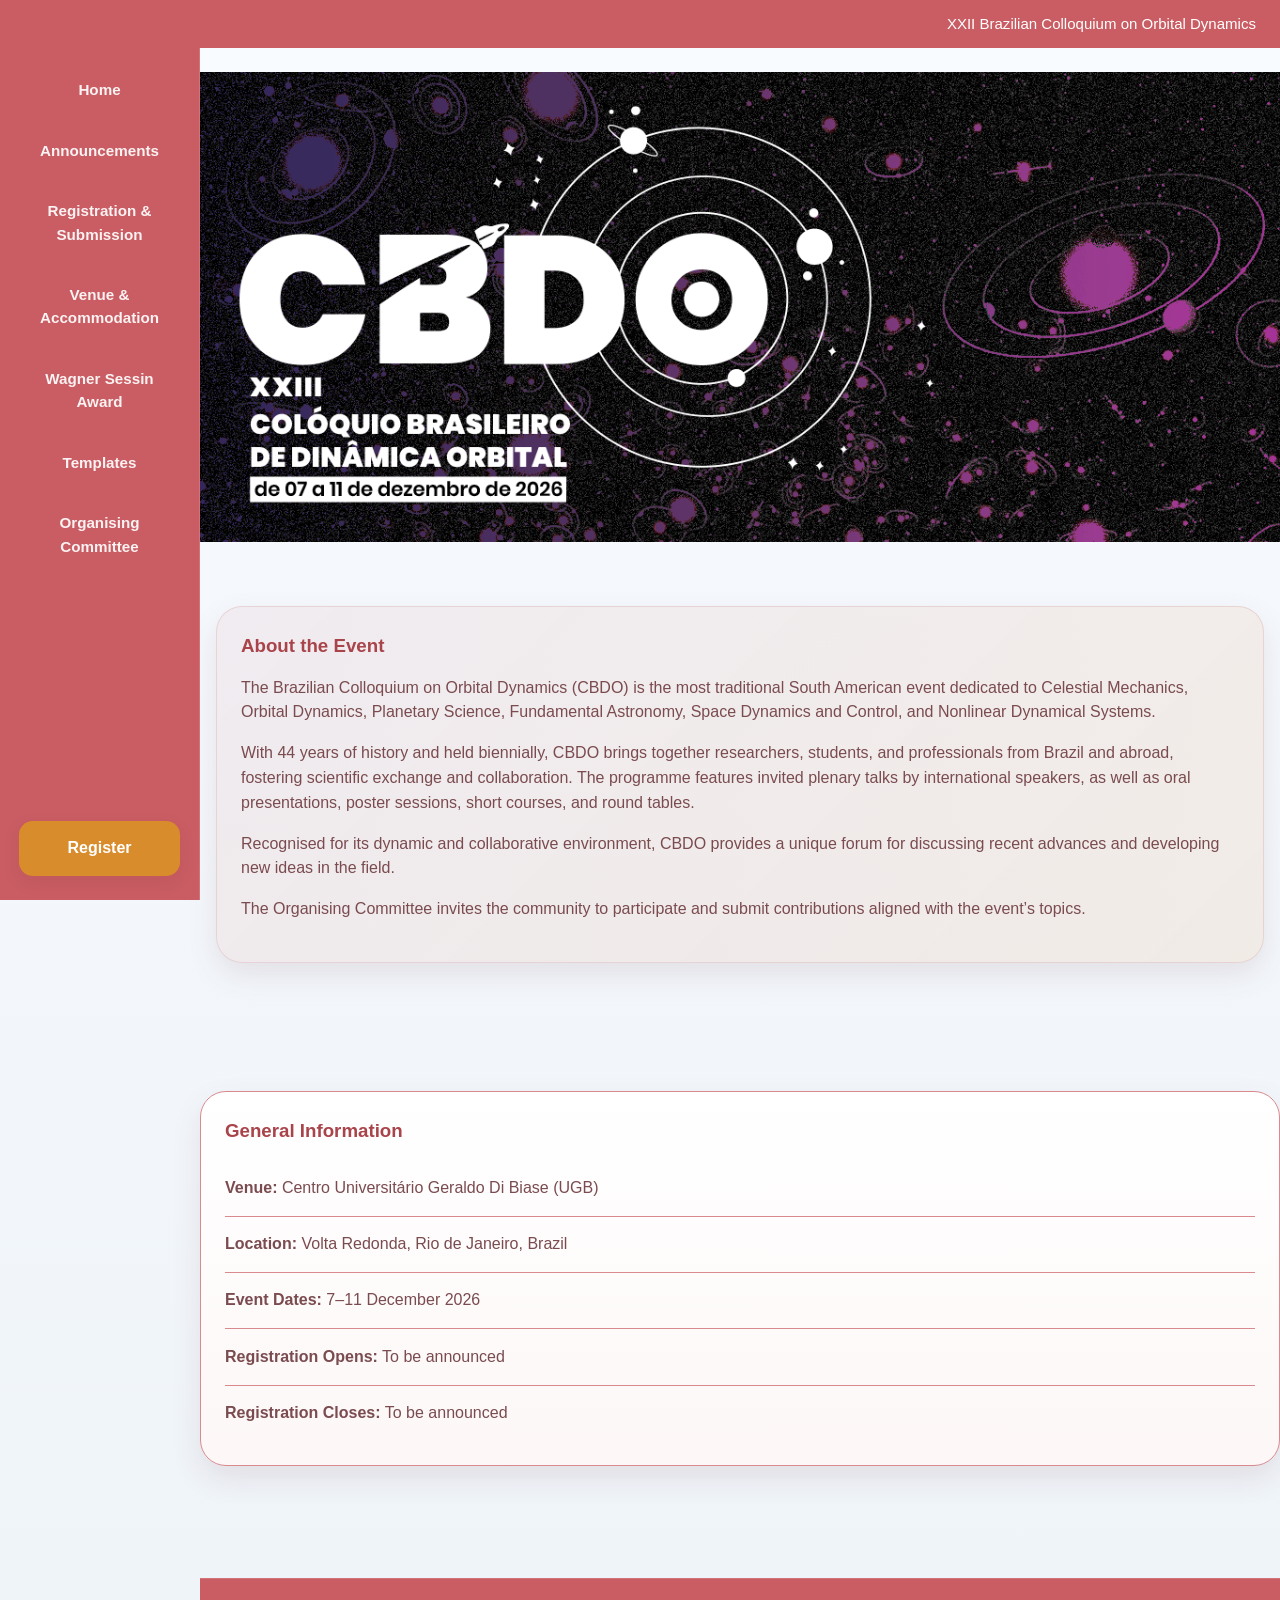
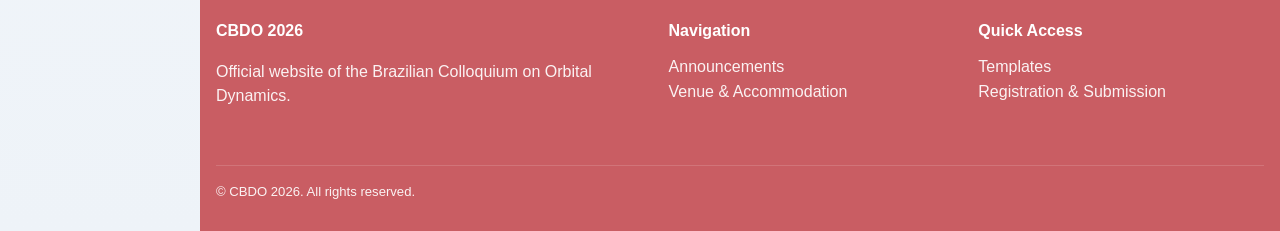
==== index.html @ 6cb9b571 "first version awards" ====
<!DOCTYPE html>
<html lang="pt-BR">
<head>
  <meta charset="UTF-8" />
  <meta name="viewport" content="width=device-width, initial-scale=1.0" />
  <title>CBDO 2026</title>
  <meta name="description" content="Brazilian Colloquium on Orbital Dynamics" />
  <link rel="preconnect" href="https://fonts.googleapis.com">
  <link rel="preconnect" href="https://fonts.gstatic.com" crossorigin>
  <link rel="stylesheet" href="styles.css" />
</head>
<body>
  
  <div class="topbar">
    <div class="container">
      <span>XXII Brazilian Colloquium on Orbital Dynamics</span>
    </div>
  </div>
  
<div id="sidebar-placeholder"></div>

  

  <main>
<section class="hero-banner">
  <img src="./banner-CBDO.png" alt="Banner CBDO 2026" class="banner-full" />
      
    </section>

<section class="section">
  <div class="container event-layout">
    <div class="card highlight presentation-box">
      <h3>About the Event</h3>
      <p>
        The Brazilian Colloquium on Orbital Dynamics (CBDO) is the most traditional South American event dedicated to Celestial Mechanics, Orbital Dynamics, Planetary Science, Fundamental Astronomy, Space Dynamics and Control, and Nonlinear Dynamical Systems.
      </p>
      <p>
        With 44 years of history and held biennially, CBDO brings together researchers, students, and professionals from Brazil and abroad, fostering scientific exchange and collaboration. The programme features invited plenary talks by international speakers, as well as oral presentations, poster sessions, short courses, and round tables.
      </p>
      <p>
        Recognised for its dynamic and collaborative environment, CBDO provides a unique forum for discussing recent advances and developing new ideas in the field.
      </p>
      <p>
        The Organising Committee invites the community to participate and submit contributions aligned with the event’s topics.
      </p>
    </div>
      </div>
</section>

      <section class="section">

    <aside class="hero-card info-box">
      <h3>General Information</h3>
      <ul class="info-list">
        <li><strong>Venue:</strong> Centro Universitário Geraldo Di Biase (UGB)</li>
        <li><strong>Location:</strong> Volta Redonda, Rio de Janeiro, Brazil</li>
        <li><strong>Event Dates:</strong> 7–11 December 2026</li>
        <li><strong>Registration Opens:</strong> To be announced</li>
        <li><strong>Registration Closes:</strong> To be announced</li>
      </ul>
    </aside>

</section>

  </main>

 <div id="footer-placeholder"></div>
  
<script>
  async function loadFragment(id, file) {
    const el = document.getElementById(id);
    const res = await fetch(file);
    el.innerHTML = await res.text();
  }

  loadFragment('sidebar-placeholder', 'sidebar.html');
  loadFragment('footer-placeholder', 'footer.html');
</script>
  
</body>
</html>
---- styles.css ----
/* CBDO website — base stylesheet */

@font-face {
  font-family: 'Quicksand';
  font-style: normal;
  font-weight: 400;
  font-display: swap;
  src: url('fonts/Quicksand-Regular.woff2') format('woff2');
}

@font-face {
  font-family: 'Quicksand';
  font-style: normal;
  font-weight: 500;
  font-display: swap;
  src: url('fonts/Quicksand-Medium.woff2') format('woff2');
}

@font-face {
  font-family: 'Quicksand';
  font-style: normal;
  font-weight: 600;
  font-display: swap;
  src: url('fonts/Quicksand-SemiBold.woff2') format('woff2');
}

@font-face {
  font-family: 'Quicksand';
  font-style: normal;
  font-weight: 700;
  font-display: swap;
  src: url('fonts/Quicksand-Bold.woff2') format('woff2');
}

:root {
  --bg: #c95d63;
  --bg-soft: #f7e4e5;
  --surface: #ffffff;
  --surface-2: #fdf7f7;
  --text: #2a1618;
  --muted: #7a4b4f;
  --line: #d88a8f;
  --primary: #a9444b;
  --primary-2: #de7b82;
  --accent: #d98c2b;
  --accent-2: #f0b45d;
  --max-width: 1180px;
  --sidebar-width: 200px;
  --topbar-height: 48px;
  --radius: 18px;
  --radius-sm: 12px;
  --shadow: 0 12px 30px rgba(90, 32, 36, 0.10);
  --shadow-soft: 0 6px 18px rgba(90, 32, 36, 0.08);
  --transition: 0.25s ease;
}

* {
  box-sizing: border-box;
}

html {
  scroll-behavior: smooth;
}

body,
h1,
h2,
h3,
h4,
h5,
h6,
a,
li,
p,
span,
button,
input,
textarea {
  font-family: 'Quicksand', sans-serif;
}

body {
  margin: 0;
  color: var(--text);
  background: linear-gradient(180deg, #f8fbff 0%, #eef3f8 100%);
  line-height: 1.55;
  padding-left: var(--sidebar-width);
  padding-top: var(--topbar-height);
}

a {
  color: inherit;
  text-decoration: none;
}

img {
  display: block;
  max-width: 100%;
}

main {
  padding-top: 1.5rem;
}

.container {
  width: min(calc(100% - 2rem), var(--max-width));
  margin: 0 auto;
}

.section {
  padding: 4rem 0;
}

.section-title {
  margin: 0 0 0.75rem;
  font-size: clamp(1.9rem, 3vw, 2.8rem);
  line-height: 1.1;
  color: var(--primary);
}

.section-subtitle {
  margin: 0 auto 2.2rem 0;
  max-width: 760px;
  color: var(--muted);
  font-size: 1.05rem;
}

/* Barra superior */
.topbar {
  position: fixed;
  top: 0;
  left: 0;
  width: 100%;
  height: var(--topbar-height);
  background: var(--bg);
  color: #fff;
  font-size: 0.94rem;
  z-index: 1300;
  display: flex;
  align-items: center;
}

.topbar .container {
  width: 100%;
  display: flex;
  align-items: center;
  justify-content: flex-end;
  padding: 0 1.5rem;
}

/* Barra lateral esquerda */
.site-header {
  position: fixed;
  top: 0;
  left: 0;
  width: var(--sidebar-width);
  height: 100vh;
  background: var(--bg);
  border-right: 1px solid rgba(255,255,255,0.14);
  overflow-y: auto;
  z-index: 1200;
}

.navbar {
  display: flex;
  flex-direction: column;
  align-items: center;
  justify-content: flex-start;
  min-height: 100%;
  padding: calc(var(--topbar-height) + 1.2rem) 1.2rem 1.5rem;
  text-align: center;
}

.site-header h2 {
  margin: 0 0 2rem 0;
  width: 100%;
  color: #fff;
  font-size: 1.15rem;
  font-weight: 700;
  text-align: center;
}

.nav-links {
  display: flex;
  flex-direction: column;
  align-items: center;
  gap: 0.9rem;
  width: 100%;
}

.nav-links a {
  display: block;
  width: 100%;
  padding: 0.7rem 0.5rem;
  border-radius: 12px;
  color: rgba(255,255,255,0.92);
  font-weight: 700;
  font-size: 0.95rem;
  text-align: center;
  transition: background var(--transition), color var(--transition), transform var(--transition);
}

.nav-links a:hover,
.nav-links a.active {
  background: rgba(255,255,255,0.14);
  color: #fff;
}

.nav-cta {
  margin-top: auto;
  display: inline-flex;
  align-items: center;
  justify-content: center;
  width: 100%;
  padding: 0.95rem 1rem;
  border-radius: 14px;
  background: var(--accent);
  color: #fff;
  font-weight: 700;
  text-align: center;
  box-shadow: var(--shadow-soft);
  transition: transform var(--transition), background var(--transition);
}

.nav-cta:hover,
.button:hover {
  transform: translateY(-1px);
  background: var(--accent-2);
}

/* Hero */
.hero {
  padding: 3rem 0 2.5rem;
}

.hero-grid {
  display: grid;
  grid-template-columns: 1.05fr 0.95fr;
  gap: 2rem;
  align-items: start;
}

.hero-copy h1 {
  margin: 0 0 1rem;
  font-size: clamp(2.6rem, 5vw, 4.2rem);
  line-height: 0.98;
  color: var(--primary);
}

.hero-copy p {
  margin: 0 0 1.4rem;
  color: var(--muted);
  font-size: 1.08rem;
  max-width: 680px;
}

.hero-meta {
  display: flex;
  flex-wrap: wrap;
  gap: 0.75rem;
  margin-bottom: 1.3rem;
}

.badge {
  display: inline-flex;
  align-items: center;
  gap: 0.45rem;
  padding: 0.65rem 0.95rem;
  border-radius: 999px;
  border: 1px solid var(--line);
  background: rgba(255,255,255,0.88);
  color: var(--primary);
  font-weight: 700;
  box-shadow: var(--shadow-soft);
}

.hero-actions {
  display: flex;
  gap: 0.9rem;
  flex-wrap: wrap;
}

.button,
.button-secondary {
  display: inline-flex;
  align-items: center;
  justify-content: center;
  padding: 0.95rem 1.3rem;
  border-radius: 999px;
  font-weight: 700;
  transition: all var(--transition);
}

.button {
  background: var(--primary);
  color: #fff;
}

.button-secondary {
  background: transparent;
  color: var(--primary);
  border: 1px solid var(--line);
}

.button-secondary:hover {
  background: rgba(201, 93, 99, 0.10);
}

/* Cards principais */
.hero-card,
.banner-card,
.card {
  background: linear-gradient(180deg, var(--surface), var(--surface-2));
  border: 1px solid var(--line);
  border-radius: calc(var(--radius) + 8px);
  box-shadow: var(--shadow);
  padding: 1.5rem;
}

.banner-placeholder {
  min-height: 280px;
  border-radius: calc(var(--radius) + 2px);
  border: 1px dashed rgba(169, 68, 75, 0.22);
  background: linear-gradient(135deg, rgba(201,93,99,0.08), rgba(217,140,43,0.10));
  display: grid;
  place-items: center;
  color: var(--primary);
  text-align: center;
  padding: 1.5rem;
  font-weight: 700;
}

.hero-card h3,
.banner-card h3,
.card h3,
.card h4 {
  margin-top: 0;
  margin-bottom: 1rem;
  color: var(--primary);
}

.hero-card ul,
.info-list,
.list-clean,
.footer ul {
  list-style: none;
  padding: 0;
  margin: 0;
}

.hero-card li,
.info-list li {
  padding: 0.95rem 0;
  border-bottom: 1px solid var(--line);
  color: var(--muted);
}

.hero-card li:last-child,
.info-list li:last-child {
  border-bottom: 0;
}

.card p,
.card li {
  color: var(--muted);
}

.cards {
  display: grid;
  grid-template-columns: repeat(3, 1fr);
  gap: 1.25rem;
}

.split {
  display: grid;
  grid-template-columns: 1fr 1fr;
  gap: 1.5rem;
}

.highlight {
  background: linear-gradient(135deg, rgba(201,93,99,0.08), rgba(217,140,43,0.10));
  border: 1px solid rgba(169,68,75,0.14);
}

.list-clean li + li {
  margin-top: 0.8rem;
}

/* Footer */
.footer {
  margin-top: 3rem;
  border-top: 1px solid rgba(255,255,255,0.14);
  background: var(--bg);
  color: #fff;
}

.footer-grid {
  display: grid;
  grid-template-columns: 1.2fr 0.8fr 0.8fr;
  gap: 1.5rem;
  padding: 2.5rem 0;
}

.footer h4 {
  margin-top: 0;
  margin-bottom: 0.7rem;
  color: #fff;
}

.footer p,
.footer a,
.footer li,
.footer-bottom {
  color: rgba(255,255,255,0.92);
}

.footer-bottom {
  border-top: 1px solid rgba(255,255,255,0.14);
  padding: 1rem 0 1.8rem;
  font-size: 0.82rem;
}

/* Página interna */
.page-hero {
  padding: 4rem 0 2.2rem;
}

.page-hero h1 {
  margin: 0 0 0.8rem;
  font-size: clamp(2.1rem, 4vw, 3.4rem);
  color: var(--primary);
}

.page-hero p {
  margin: 0;
  max-width: 760px;
  color: var(--muted);
  font-size: 1.05rem;
}

.table-wrap {
  overflow-x: auto;
  background: var(--surface);
  border: 1px solid var(--line);
  border-radius: var(--radius);
  box-shadow: var(--shadow-soft);
}

.table {
  width: 100%;
  border-collapse: collapse;
  min-width: 760px;
}

.table th,
.table td {
  padding: 1rem;
  border-bottom: 1px solid var(--line);
  text-align: left;
}

.table th {
  background: #f8eeee;
  color: var(--primary);
}

.notice {
  padding: 1rem 1.1rem;
  border-radius: var(--radius-sm);
  background: rgba(217,140,43,0.12);
  color: var(--text);
  border: 1px solid rgba(217,140,43,0.25);
}

/* Responsivo */
@media (max-width: 780px) {
  body {
    padding-left: 0;
    padding-top: 0;
  }

  .topbar {
    position: static;
    width: 100%;
    height: auto;
  }

  .topbar .container {
    justify-content: center;
    padding: 0.7rem 1rem;
  }

  .site-header {
    position: static;
    width: 100%;
    height: auto;
    border-right: 0;
    border-bottom: 1px solid rgba(255,255,255,0.14);
  }

  .navbar {
    min-height: auto;
    padding: 1.2rem 1rem;
  }

  .hero-grid,
  .split,
  .footer-grid,
  .cards {
    grid-template-columns: 1fr;
  }

  .nav-links,
  .nav-cta {
    width: 100%;
  }
}

@media (max-width: 640px) {
  .section {
    padding: 3.3rem 0;
  }

  .hero {
    padding: 2.4rem 0 2rem;
  }

  .hero-copy h1 {
    font-size: 2.4rem;
  }

  .nav-links a,
  .nav-cta,
  .button,
  .button-secondary {
    width: 100%;
  }

  .hero-actions {
    flex-direction: column;
  }
}

.banner-image-wrapper {
  width: 100%;
  height: 420px;
  border-radius: 16px;
  overflow: hidden;
}

.banner-image {
  display: block;
  width: 100%;
  height: 100%;
  object-fit: cover;
}

.hero-banner {
  width: 100%;
}

.banner-full {
  width: 100%;
  display: block;
}
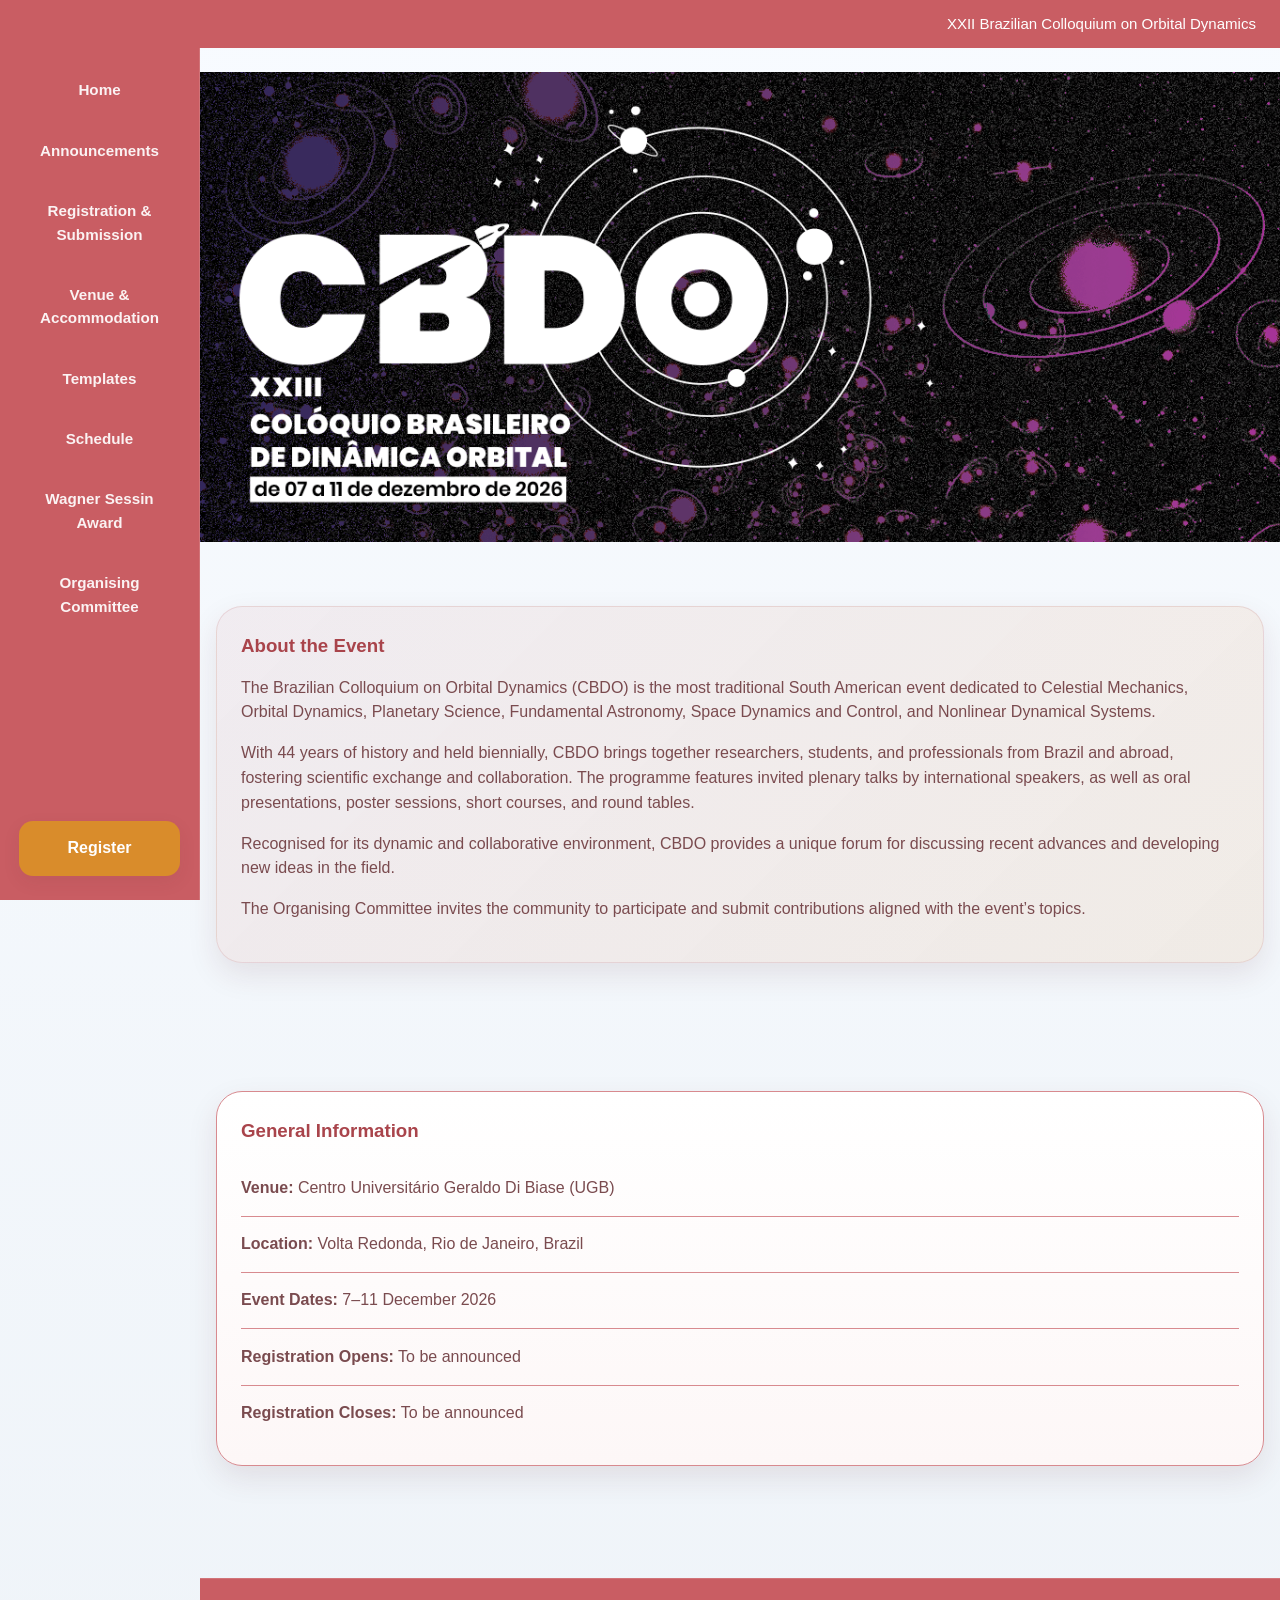
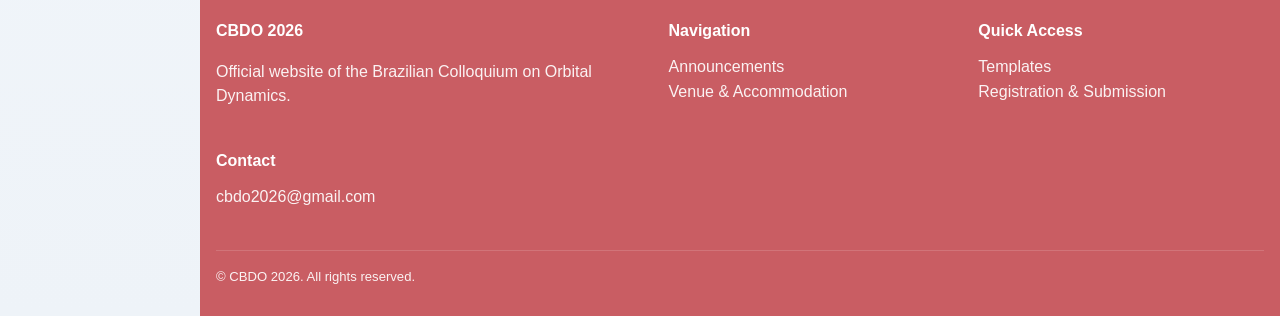
==== commit c55581a9: "accomodation" ====
--- a/index.html
+++ b/index.html
@@ -48,7 +48,7 @@
 </section>
 
       <section class="section">
-
+  <div class="container event-layout">
     <aside class="hero-card info-box">
       <h3>General Information</h3>
       <ul class="info-list">
@@ -59,7 +59,7 @@
         <li><strong>Registration Closes:</strong> To be announced</li>
       </ul>
     </aside>
-
+      </div>
 </section>
 
   </main>
--- a/styles.css
+++ b/styles.css
@@ -562,4 +562,19 @@
 .banner-full {
   width: 100%;
   display: block;
+}
+
+.map-wrapper {
+  width: 100%;
+  margin-top: 1.5rem;
+  border-radius: 18px;
+  overflow: hidden;
+  box-shadow: 0 8px 24px rgba(0, 0, 0, 0.12);
+}
+
+.map-wrapper iframe {
+  width: 100%;
+  height: 420px;
+  border: 0;
+  display: block;
 }
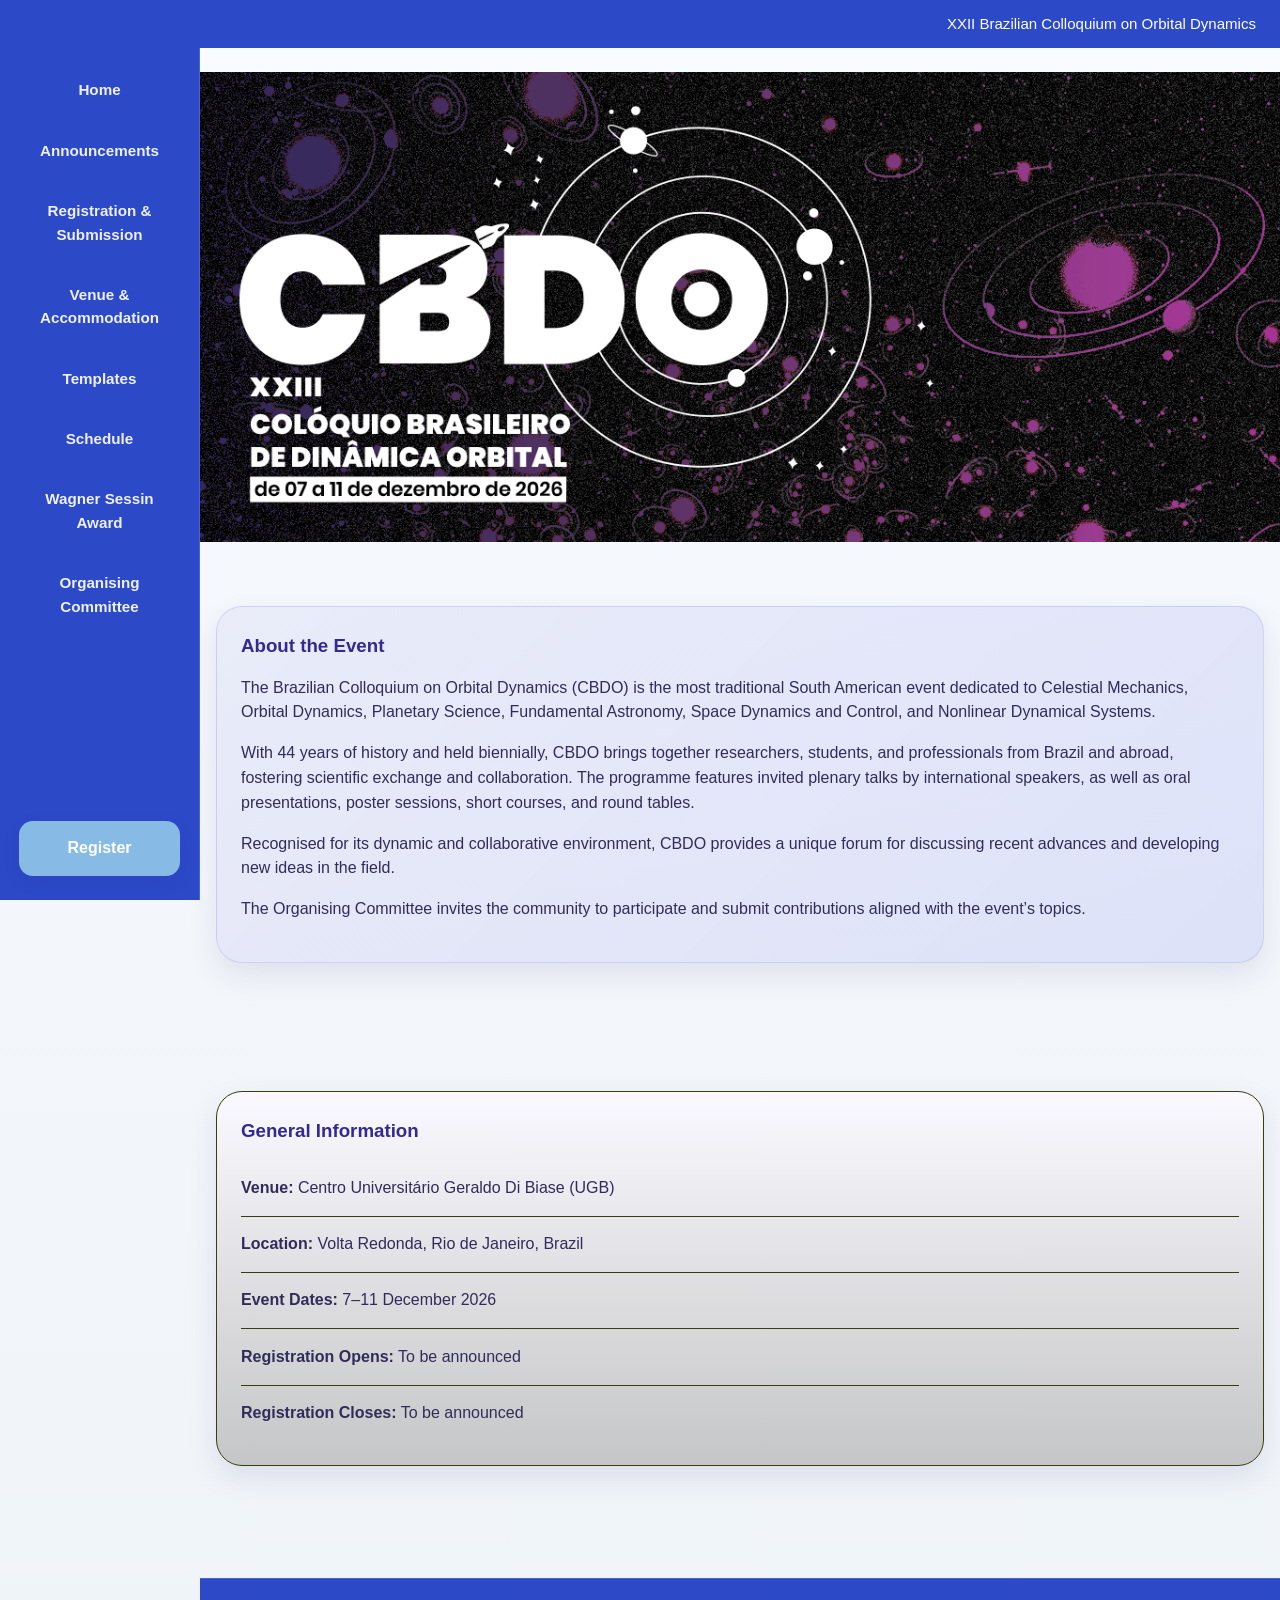
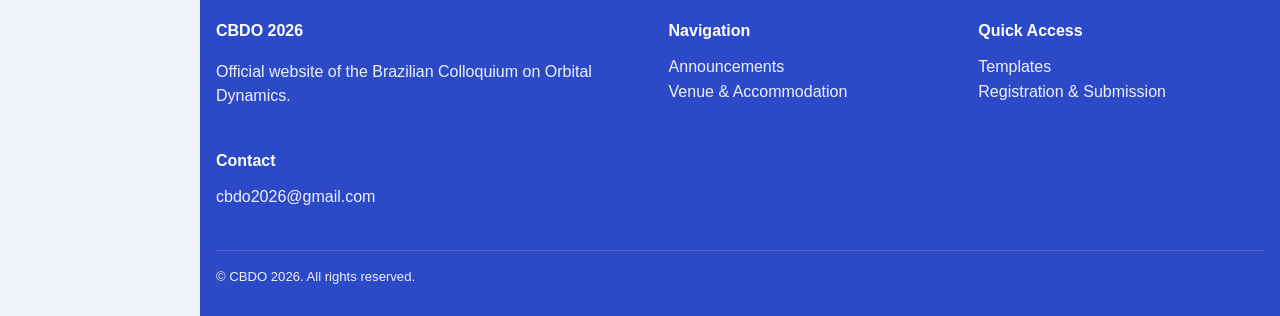
==== commit 266042d9: "sitemap" ====
--- a/index.html
+++ b/index.html
@@ -3,8 +3,9 @@
 <head>
   <meta charset="UTF-8" />
   <meta name="viewport" content="width=device-width, initial-scale=1.0" />
-  <title>CBDO 2026</title>
-  <meta name="description" content="Brazilian Colloquium on Orbital Dynamics" />
+  <title>CBDO 2026 – Brazilian Colloquium on Orbital Dynamics</title>
+  <meta name="description" content="CBDO 2026 – Brazilian Colloquium on Orbital Dynamics. International conference on celestial mechanics, planetary science, and orbital dynamics.">
+  <meta name="robots" content="index, follow">
   <link rel="preconnect" href="https://fonts.googleapis.com">
   <link rel="preconnect" href="https://fonts.gstatic.com" crossorigin>
   <link rel="stylesheet" href="styles.css" />
--- a/styles.css
+++ b/styles.css
@@ -33,24 +33,24 @@
 }
 
 :root {
-  --bg: #c95d63;
-  --bg-soft: #f7e4e5;
-  --surface: #ffffff;
-  --surface-2: #fdf7f7;
+  --bg: #2c49c8;
+  --bg-soft: rgba(38, 29, 215, 0.63);
+  --surface: rgb(250, 249, 255);
+  --surface-2: #c5c6c7;
   --text: #2a1618;
-  --muted: #7a4b4f;
-  --line: #d88a8f;
-  --primary: #a9444b;
-  --primary-2: #de7b82;
-  --accent: #d98c2b;
-  --accent-2: #f0b45d;
+  --muted: #312c59;
+  --line: rgb(58, 62, 6);
+  --primary: #322a91;
+  --primary-2: #7b85de;
+  --accent: #87bbe6;
+  --accent-2: #c6c4e3;
   --max-width: 1180px;
   --sidebar-width: 200px;
   --topbar-height: 48px;
   --radius: 18px;
   --radius-sm: 12px;
-  --shadow: 0 12px 30px rgba(90, 32, 36, 0.10);
-  --shadow-soft: 0 6px 18px rgba(90, 32, 36, 0.08);
+  --shadow: 0 12px 30px rgba(35, 32, 90, 0.1);
+  --shadow-soft: 0 6px 18px rgba(42, 32, 90, 0.08);
   --transition: 0.25s ease;
 }
 
@@ -378,8 +378,8 @@
 }
 
 .highlight {
-  background: linear-gradient(135deg, rgba(201,93,99,0.08), rgba(217,140,43,0.10));
-  border: 1px solid rgba(169,68,75,0.14);
+  background: linear-gradient(135deg, rgba(105, 93, 201, 0.08), rgba(31, 45, 226, 0.1));
+  border: 1px solid rgba(64, 71, 181, 0.14);
 }
 
 .list-clean li + li {
@@ -467,9 +467,9 @@
 .notice {
   padding: 1rem 1.1rem;
   border-radius: var(--radius-sm);
-  background: rgba(217,140,43,0.12);
+  background: rgba(210, 217, 43, 0.12);
   color: var(--text);
-  border: 1px solid rgba(217,140,43,0.25);
+  border: 1px solid rgba(213, 217, 43, 0.25);
 }
 
 /* Responsivo */
@@ -577,4 +577,37 @@
   height: 420px;
   border: 0;
   display: block;
+}
+
+.award-layout {
+  display: grid;
+  grid-template-columns: 280px 1fr;
+  gap: 2rem;
+  align-items: center;
+}
+
+.award-image img {
+  width: 100%;
+  height: auto;
+  display: block;
+}
+
+.award-text {
+  width: 100%;
+}
+
+@media (max-width: 768px) {
+  .award-layout {
+    grid-template-columns: 1fr;
+    text-align: center;
+  }
+
+  .award-image {
+    max-width: 220px;
+    margin: 0 auto;
+  }
+}
+
+.award-image img {
+  filter: drop-shadow(0 10px 20px rgba(0,0,0,0.15));
 }
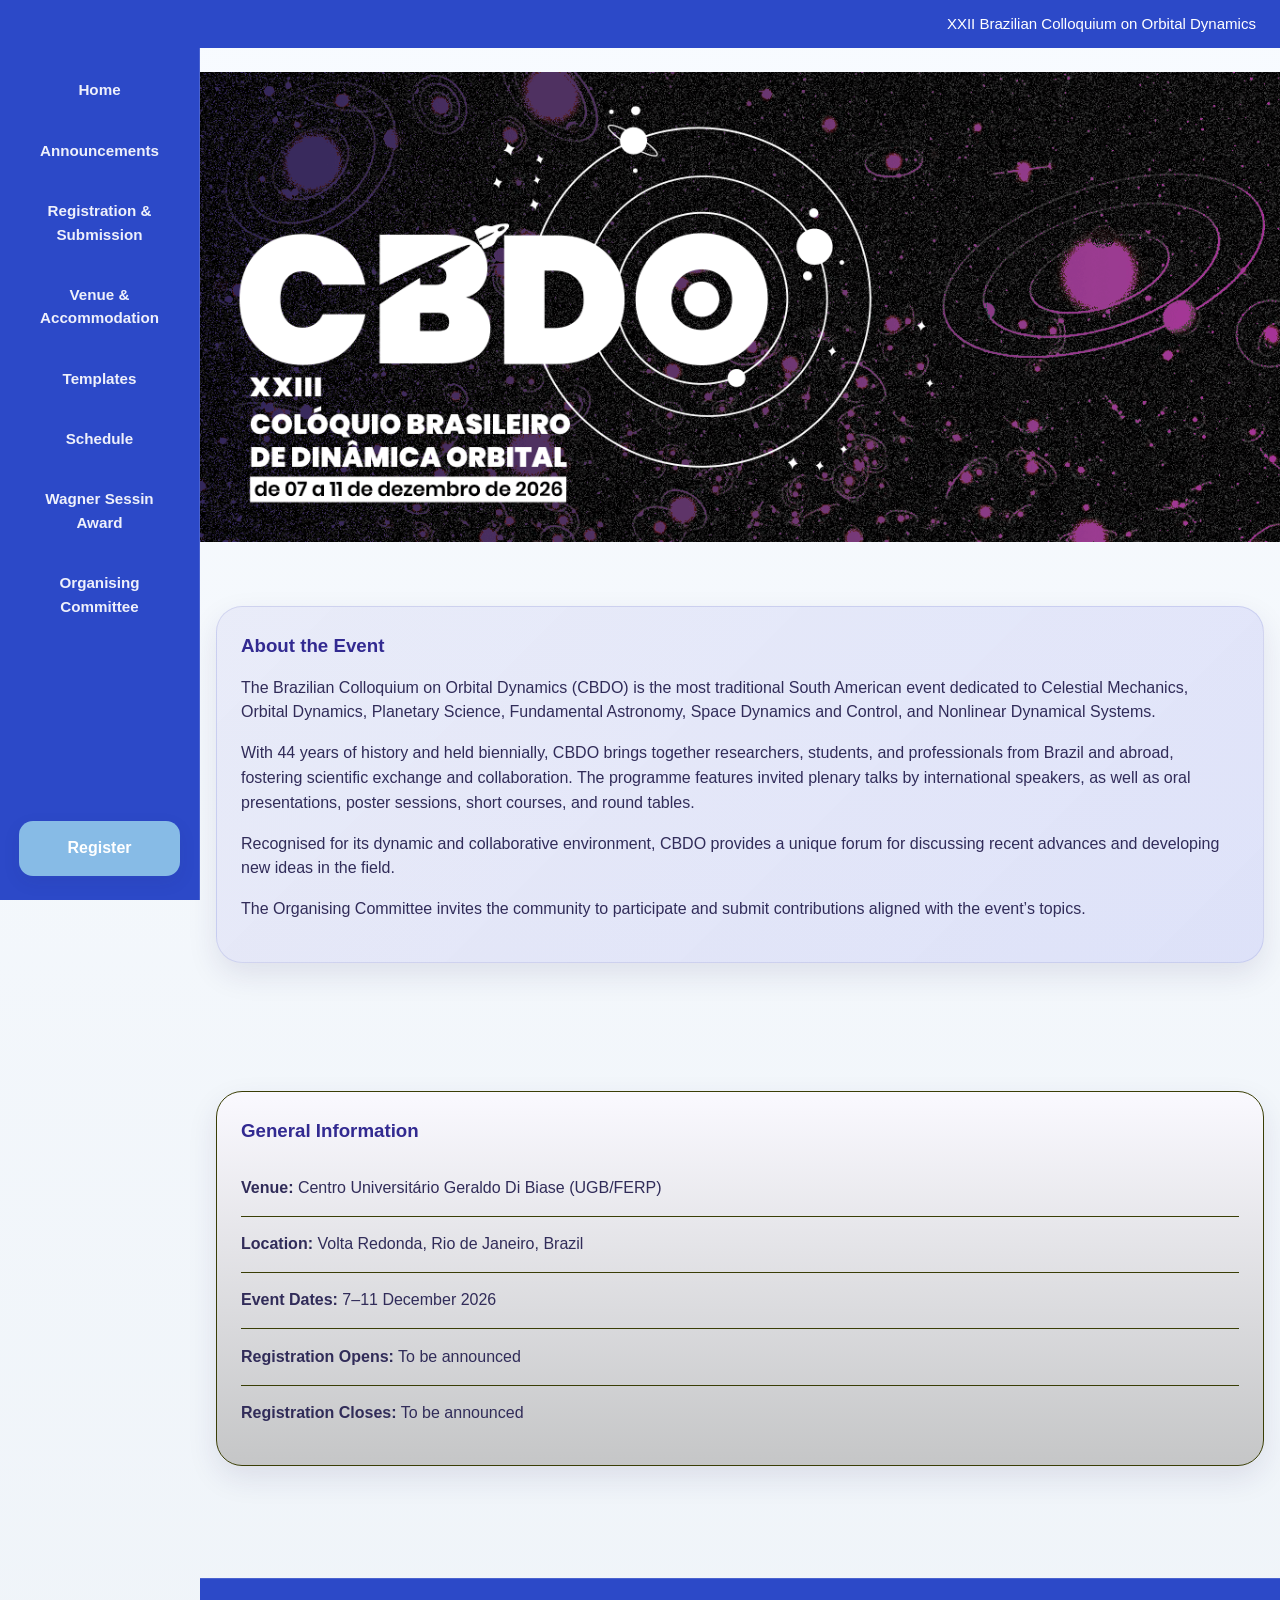
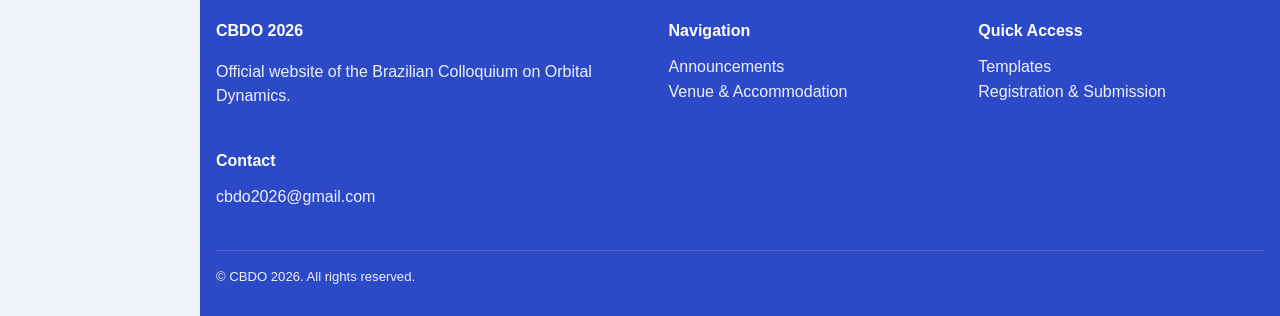
==== commit 88d811ff: "first circular" ====
--- a/index.html
+++ b/index.html
@@ -53,7 +53,7 @@
     <aside class="hero-card info-box">
       <h3>General Information</h3>
       <ul class="info-list">
-        <li><strong>Venue:</strong> Centro Universitário Geraldo Di Biase (UGB)</li>
+        <li><strong>Venue:</strong> Centro Universitário Geraldo Di Biase (UGB/FERP)</li>
         <li><strong>Location:</strong> Volta Redonda, Rio de Janeiro, Brazil</li>
         <li><strong>Event Dates:</strong> 7–11 December 2026</li>
         <li><strong>Registration Opens:</strong> To be announced</li>
--- a/styles.css
+++ b/styles.css
@@ -610,4 +610,19 @@
 
 .award-image img {
   filter: drop-shadow(0 10px 20px rgba(0,0,0,0.15));
+}
+
+.form-wrapper {
+  width: 100%;
+  margin-top: 1.5rem;
+  border-radius: 18px;
+  overflow: hidden;
+  box-shadow: 0 8px 24px rgba(0, 0, 0, 0.12);
+}
+
+.form-wrapper iframe {
+  width: 100%;
+  height: 1000px;
+  border: 0;
+  display: block;
 }
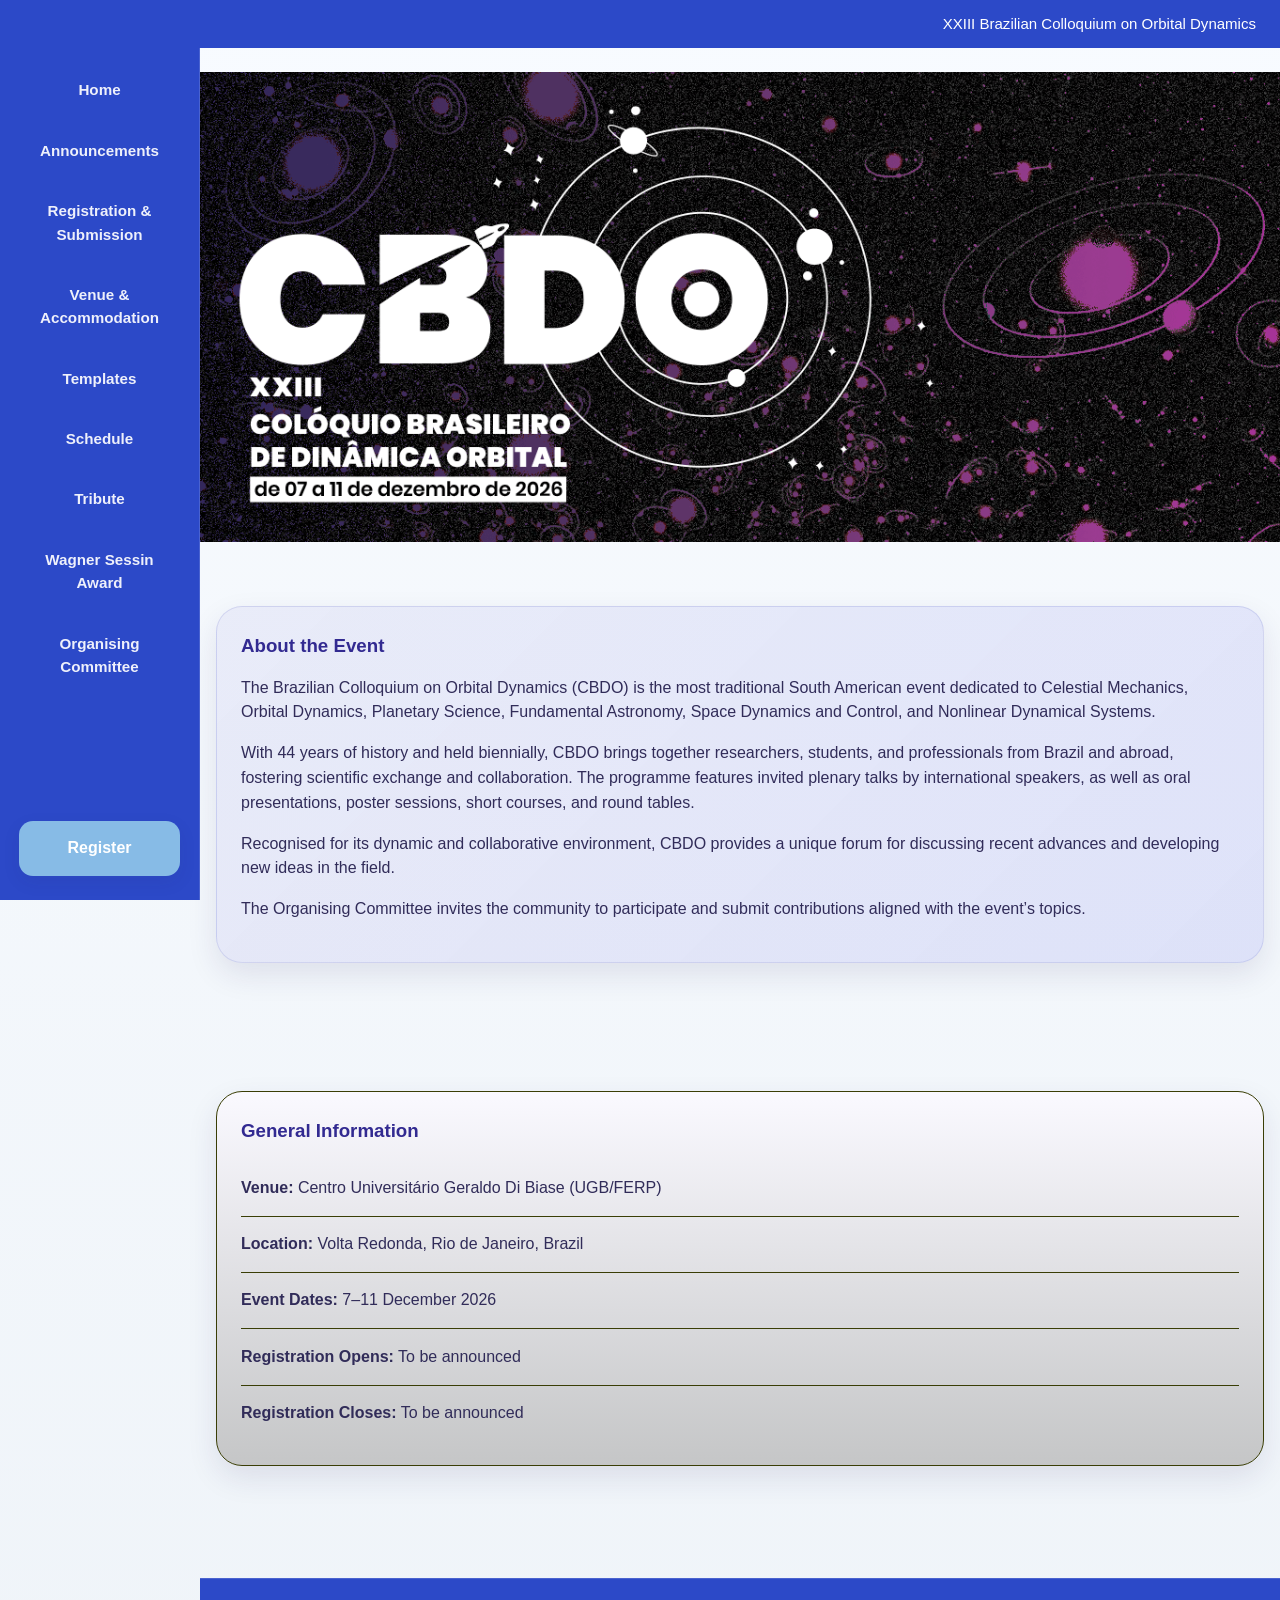
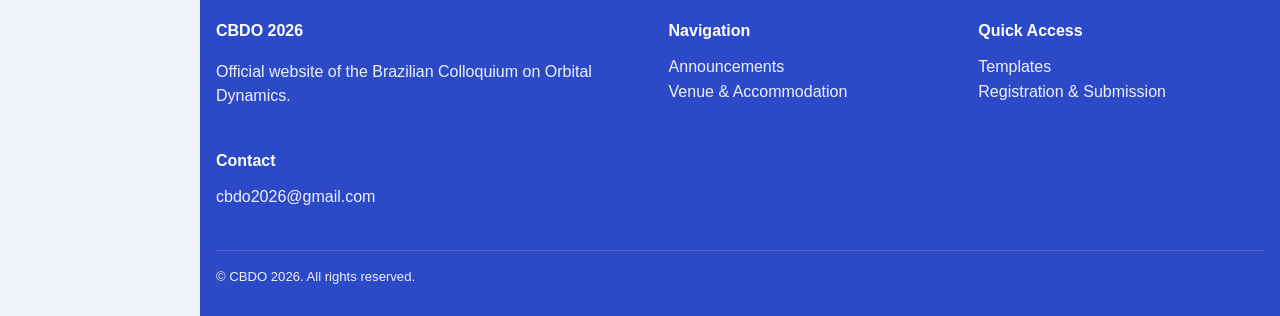
==== commit 1fc42181: "logomarcas" ====
--- a/index.html
+++ b/index.html
@@ -14,7 +14,7 @@
   
   <div class="topbar">
     <div class="container">
-      <span>XXII Brazilian Colloquium on Orbital Dynamics</span>
+      <span>XXIII Brazilian Colloquium on Orbital Dynamics</span>
     </div>
   </div>
   
--- a/styles.css
+++ b/styles.css
@@ -625,4 +625,50 @@
   height: 1000px;
   border: 0;
   display: block;
+}
+
+.tribute-block {
+  background: linear-gradient(180deg, var(--surface), var(--surface-2));
+  border: 1px solid var(--line);
+  border-radius: calc(var(--radius) + 8px);
+  box-shadow: var(--shadow);
+  padding: 2rem;
+  overflow: hidden;
+}
+
+.tribute-title {
+  margin: 0 0 1.5rem 0;
+  font-size: clamp(1.6rem, 3vw, 2.2rem);
+  line-height: 1.1;
+  color: var(--primary);
+}
+
+.tribute-image {
+  float: left;
+  width: 260px;
+  max-width: 40%;
+  margin: 0 1.5rem 1rem 0;
+  border-radius: 16px;
+  box-shadow: 0 10px 24px rgba(0,0,0,0.15);
+}
+
+.tribute-block p {
+  margin-top: 0;
+  margin-bottom: 1rem;
+  color: var(--muted);
+  text-align: justify;
+}
+
+@media (max-width: 768px) {
+  .tribute-image {
+    float: none;
+    display: block;
+    width: 100%;
+    max-width: 260px;
+    margin: 0 auto 1.5rem auto;
+  }
+
+  .tribute-title {
+    text-align: center;
+  }
 }
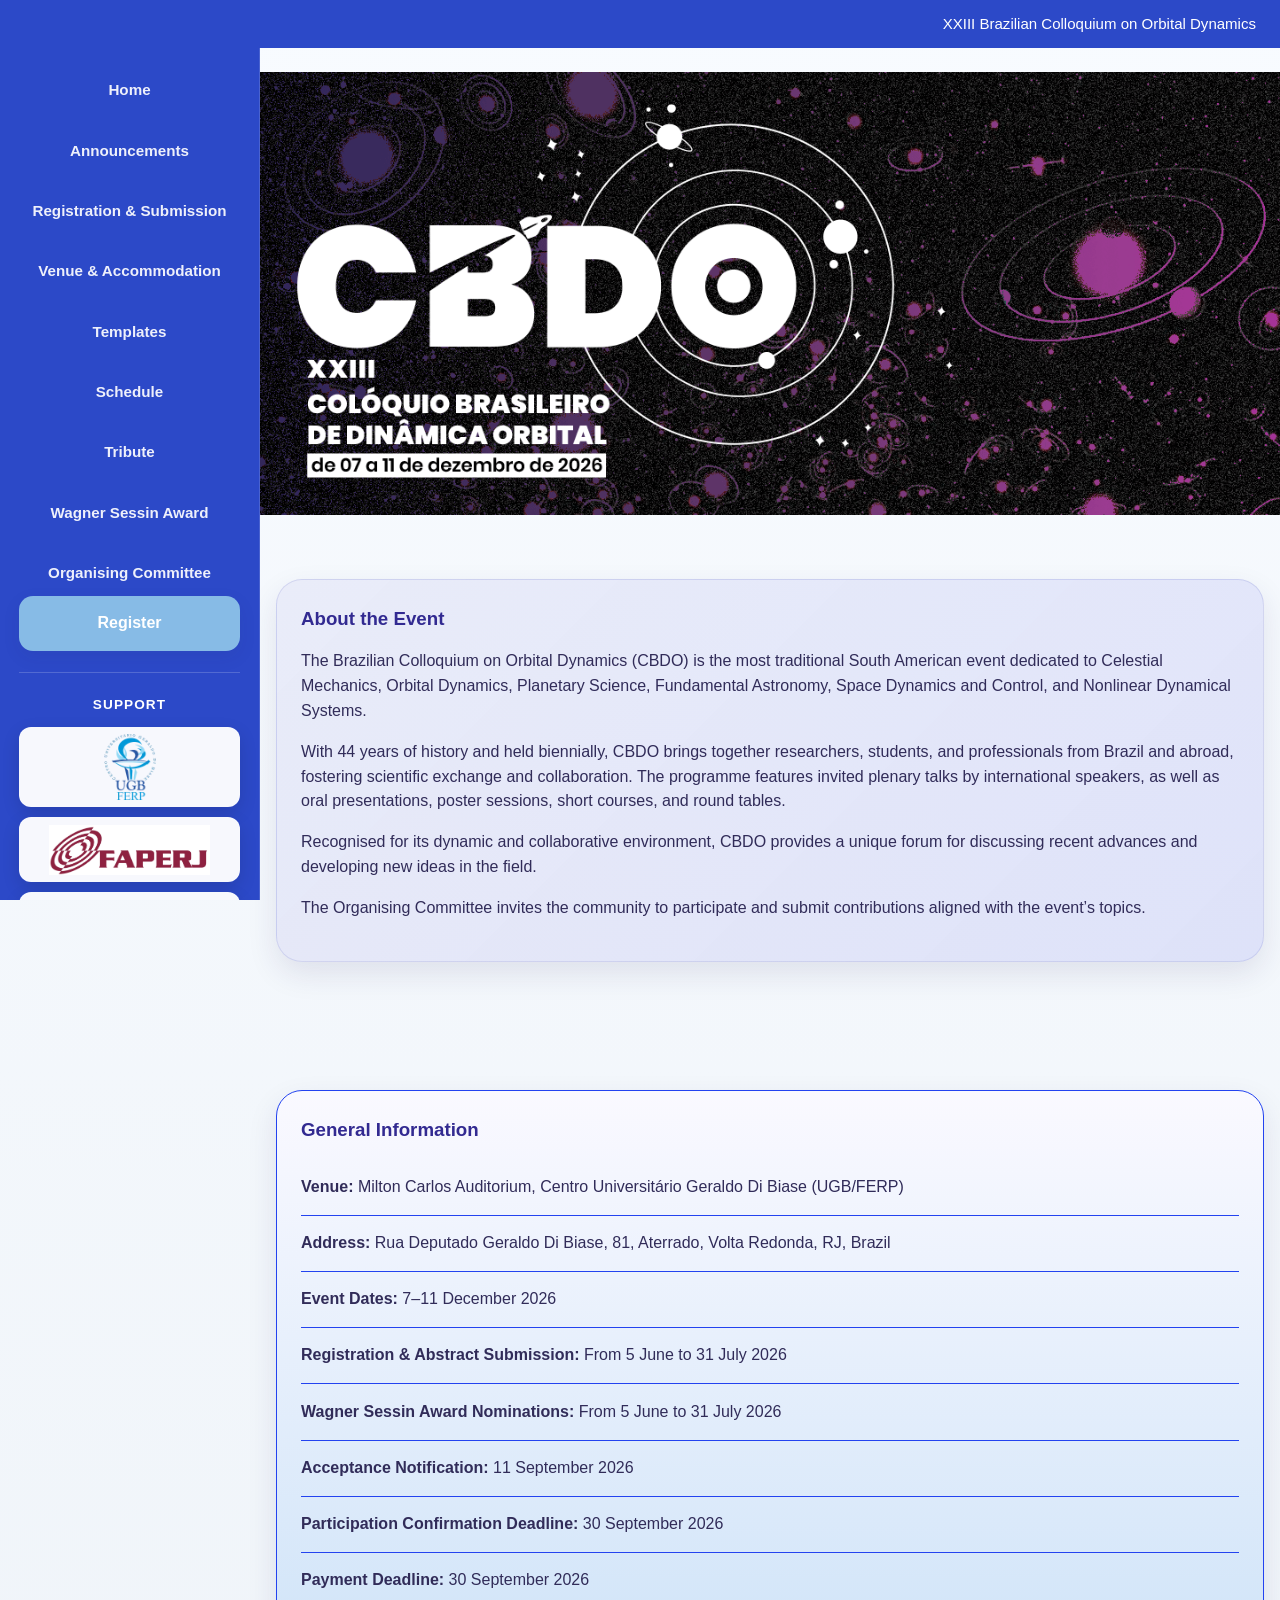
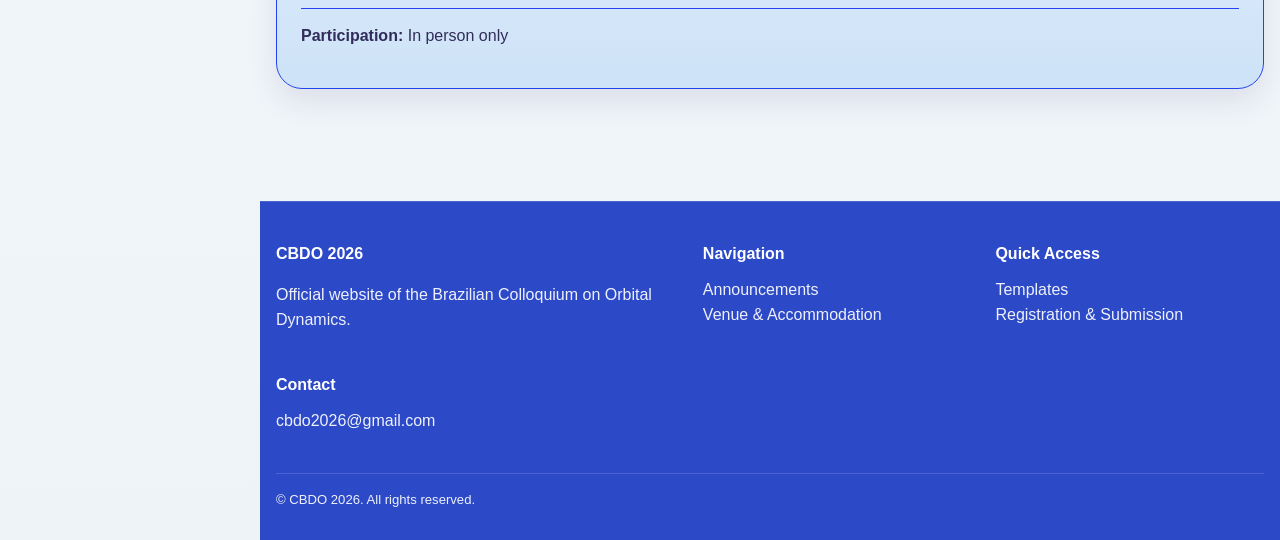
==== commit c056be41: "pagamento" ====
--- a/index.html
+++ b/index.html
@@ -48,20 +48,26 @@
       </div>
 </section>
 
-      <section class="section">
+<section class="section">
   <div class="container event-layout">
     <aside class="hero-card info-box">
       <h3>General Information</h3>
       <ul class="info-list">
-        <li><strong>Venue:</strong> Centro Universitário Geraldo Di Biase (UGB/FERP)</li>
-        <li><strong>Location:</strong> Volta Redonda, Rio de Janeiro, Brazil</li>
+        <li><strong>Venue:</strong> Milton Carlos Auditorium, Centro Universitário Geraldo Di Biase (UGB/FERP)</li>
+        <li><strong>Address:</strong> Rua Deputado Geraldo Di Biase, 81, Aterrado, Volta Redonda, RJ, Brazil</li>
         <li><strong>Event Dates:</strong> 7–11 December 2026</li>
-        <li><strong>Registration Opens:</strong> To be announced</li>
-        <li><strong>Registration Closes:</strong> To be announced</li>
+        <li><strong>Registration & Abstract Submission:</strong> From 5 June to 31 July 2026</li>
+        <li><strong>Wagner Sessin Award Nominations:</strong> From 5 June to 31 July 2026</li>
+        <li><strong>Acceptance Notification:</strong> 11 September 2026</li>
+        <li><strong>Participation Confirmation Deadline:</strong> 30 September 2026</li>
+        <li><strong>Payment Deadline:</strong> 30 September 2026</li>
+        <li><strong>Participation:</strong> In person only</li>
       </ul>
     </aside>
-      </div>
+  </div>
 </section>
+
+
 
   </main>
 
--- a/styles.css
+++ b/styles.css
@@ -36,16 +36,16 @@
   --bg: #2c49c8;
   --bg-soft: rgba(38, 29, 215, 0.63);
   --surface: rgb(250, 249, 255);
-  --surface-2: #c5c6c7;
+  --surface-2: #cee3f8;
   --text: #2a1618;
   --muted: #312c59;
-  --line: rgb(58, 62, 6);
+  --line: rgb(35, 67, 240);
   --primary: #322a91;
   --primary-2: #7b85de;
   --accent: #87bbe6;
   --accent-2: #c6c4e3;
   --max-width: 1180px;
-  --sidebar-width: 200px;
+  --sidebar-width: 260px;
   --topbar-height: 48px;
   --radius: 18px;
   --radius-sm: 12px;
@@ -671,4 +671,81 @@
   .tribute-title {
     text-align: center;
   }
+}
+
+/* Support logos in the sidebar */
+.sidebar-support {
+  width: 100%;
+  margin-top: 1.3rem;
+  padding-top: 1.3rem;
+  border-top: 1px solid rgba(255, 255, 255, 0.18);
+  text-align: center;
+}
+
+.sidebar-support h3 {
+  margin: 0 0 0.75rem 0;
+  color: #fff;
+  font-size: 0.85rem;
+  font-weight: 700;
+  text-transform: uppercase;
+  letter-spacing: 0.08em;
+}
+
+.sidebar-logos {
+  display: flex;
+  flex-direction: column;
+  gap: 0.65rem;
+  width: 100%;
+}
+
+.sidebar-logo {
+  display: flex;
+  align-items: center;
+  justify-content: center;
+  width: 100%;
+  min-height: 54px;
+  padding: 0.45rem;
+  border-radius: 12px;
+  background: rgba(255, 255, 255, 0.96);
+  box-shadow: 0 6px 18px rgba(0, 0, 0, 0.12);
+  transition: transform var(--transition), background var(--transition);
+}
+
+.sidebar-logo:hover {
+  transform: translateY(-1px);
+  background: #fff;
+}
+
+.sidebar-logo img {
+  width: 100%;
+  max-height: 50px;
+  object-fit: contain;
+}
+
+.sidebar-logo-square img {
+  width: auto;
+  max-height: 66px;
+}
+
+@media (max-width: 780px) {
+  .sidebar-support {
+    max-width: 560px;
+    margin: 1.3rem auto 0;
+  }
+
+  .sidebar-logos {
+    flex-direction: row;
+    justify-content: center;
+    flex-wrap: wrap;
+  }
+
+  .sidebar-logo {
+    width: 160px;
+  }
+}
+
+@media (max-width: 640px) {
+  .sidebar-logo {
+    width: 100%;
+  }
 }
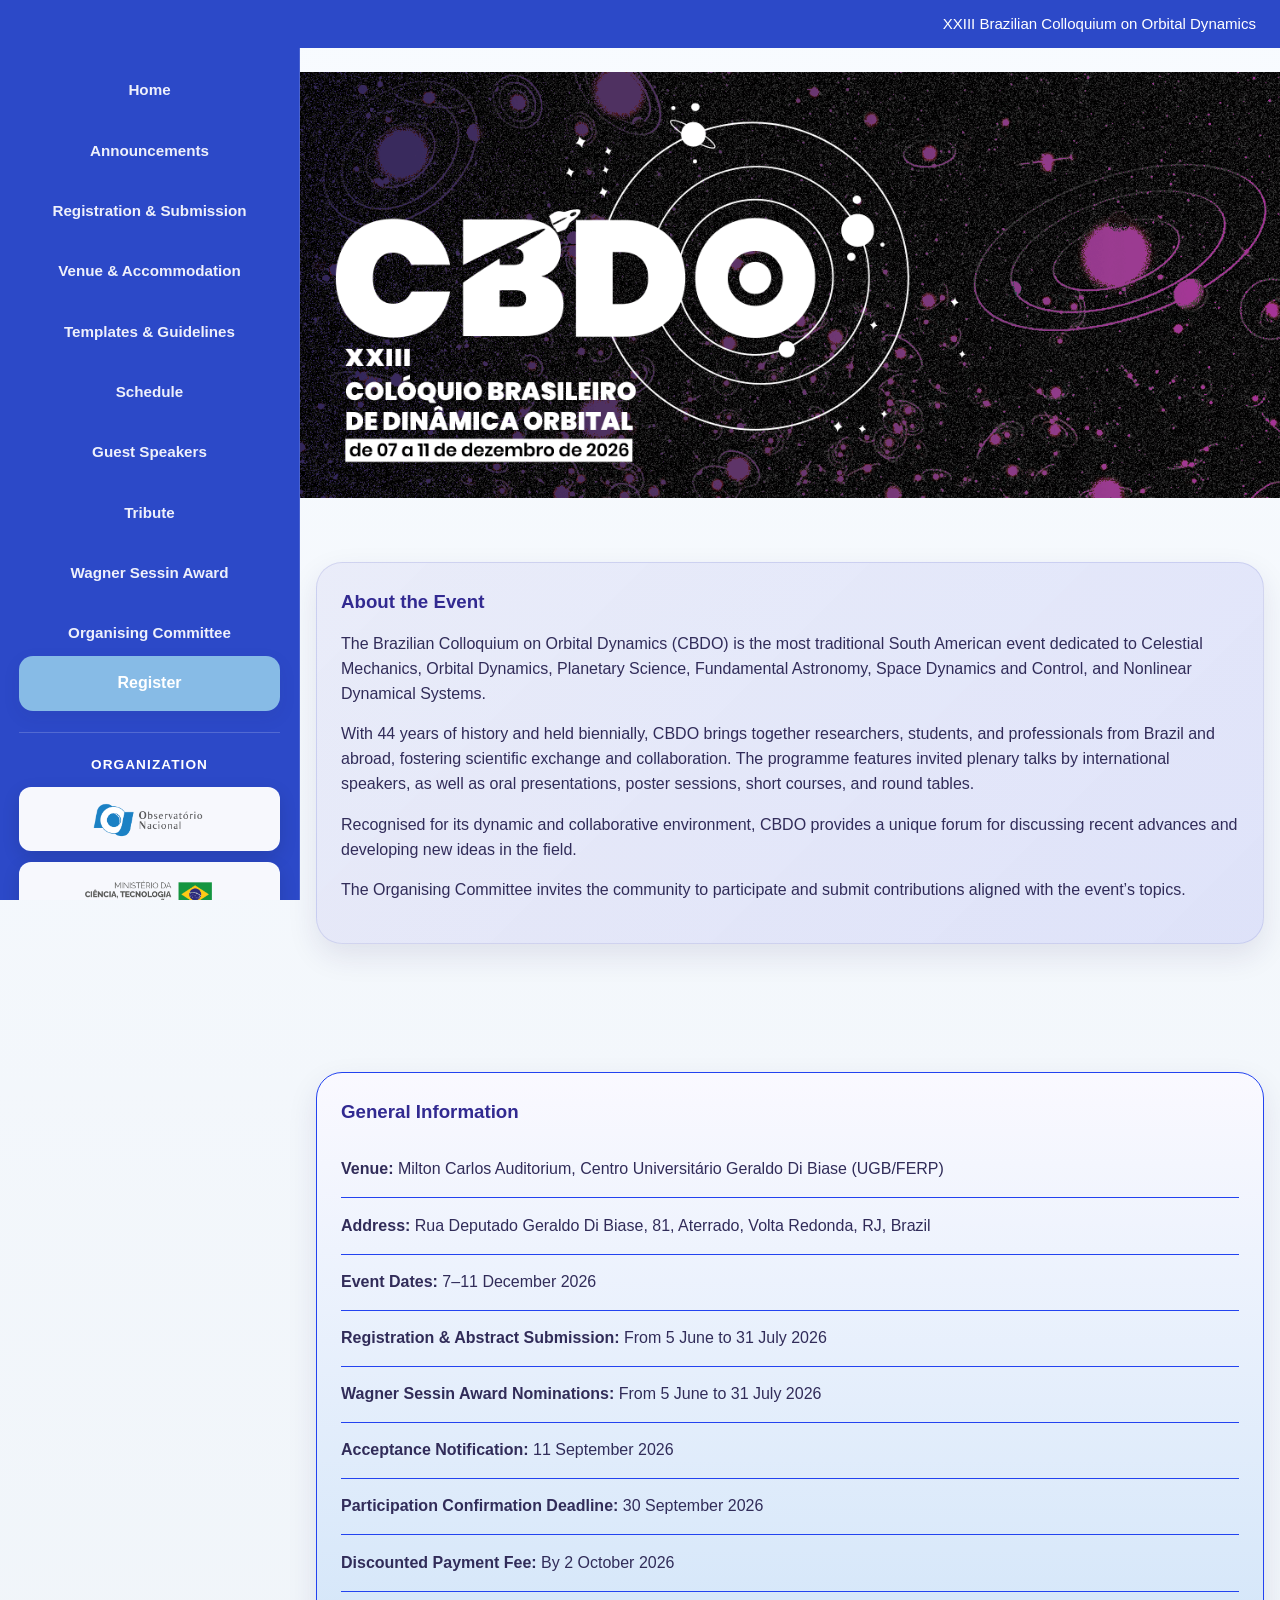
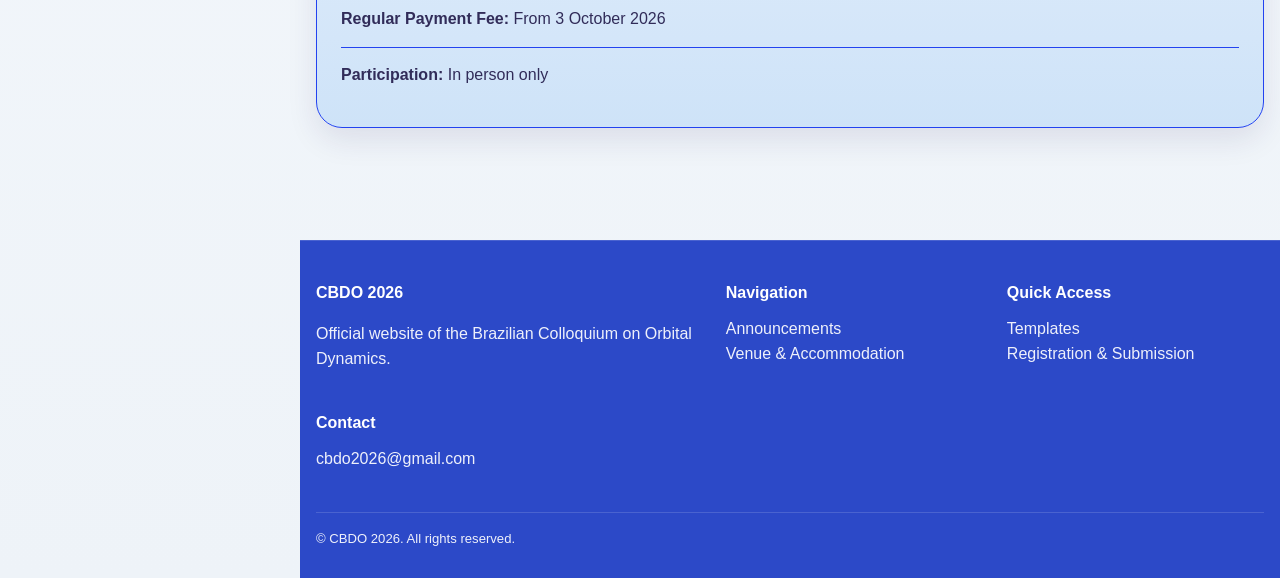
==== commit 5023799f: "wagner" ====
--- a/index.html
+++ b/index.html
@@ -60,7 +60,8 @@
         <li><strong>Wagner Sessin Award Nominations:</strong> From 5 June to 31 July 2026</li>
         <li><strong>Acceptance Notification:</strong> 11 September 2026</li>
         <li><strong>Participation Confirmation Deadline:</strong> 30 September 2026</li>
-        <li><strong>Payment Deadline:</strong> 30 September 2026</li>
+        <li><strong>Discounted Payment Fee:</strong> By 2 October 2026</li>
+        <li><strong>Regular Payment Fee:</strong> From 3 October 2026</li>
         <li><strong>Participation:</strong> In person only</li>
       </ul>
     </aside>
--- a/styles.css
+++ b/styles.css
@@ -45,7 +45,7 @@
   --accent: #87bbe6;
   --accent-2: #c6c4e3;
   --max-width: 1180px;
-  --sidebar-width: 260px;
+  --sidebar-width: 300px;
   --topbar-height: 48px;
   --radius: 18px;
   --radius-sm: 12px;
@@ -748,4 +748,52 @@
   .sidebar-logo {
     width: 100%;
   }
+}
+
+.award-winners {
+  display: flex;
+  flex-direction: column;
+  gap: 2.5rem;
+  margin-top: 1.5rem;
+}
+
+.award-winner {
+  display: flex;
+  align-items: flex-start;
+  gap: 1.5rem;
+}
+
+.award-winner-photo {
+  width: 160px;
+  height: 160px;
+  flex-shrink: 0;
+  overflow: hidden;
+  border-radius: 50%;
+}
+
+.award-winner-photo img {
+  width: 100%;
+  height: 100%;
+  object-fit: cover;
+}
+
+.award-winner-info {
+  flex: 1;
+}
+
+.award-winner-info h4 {
+  margin-top: 0;
+  margin-bottom: 0.3rem;
+}
+
+.award-winner-info p {
+  margin-top: 0.4rem;
+}
+
+@media (max-width: 768px) {
+  .award-winner {
+    flex-direction: column;
+    align-items: center;
+    text-align: center;
+  }
 }
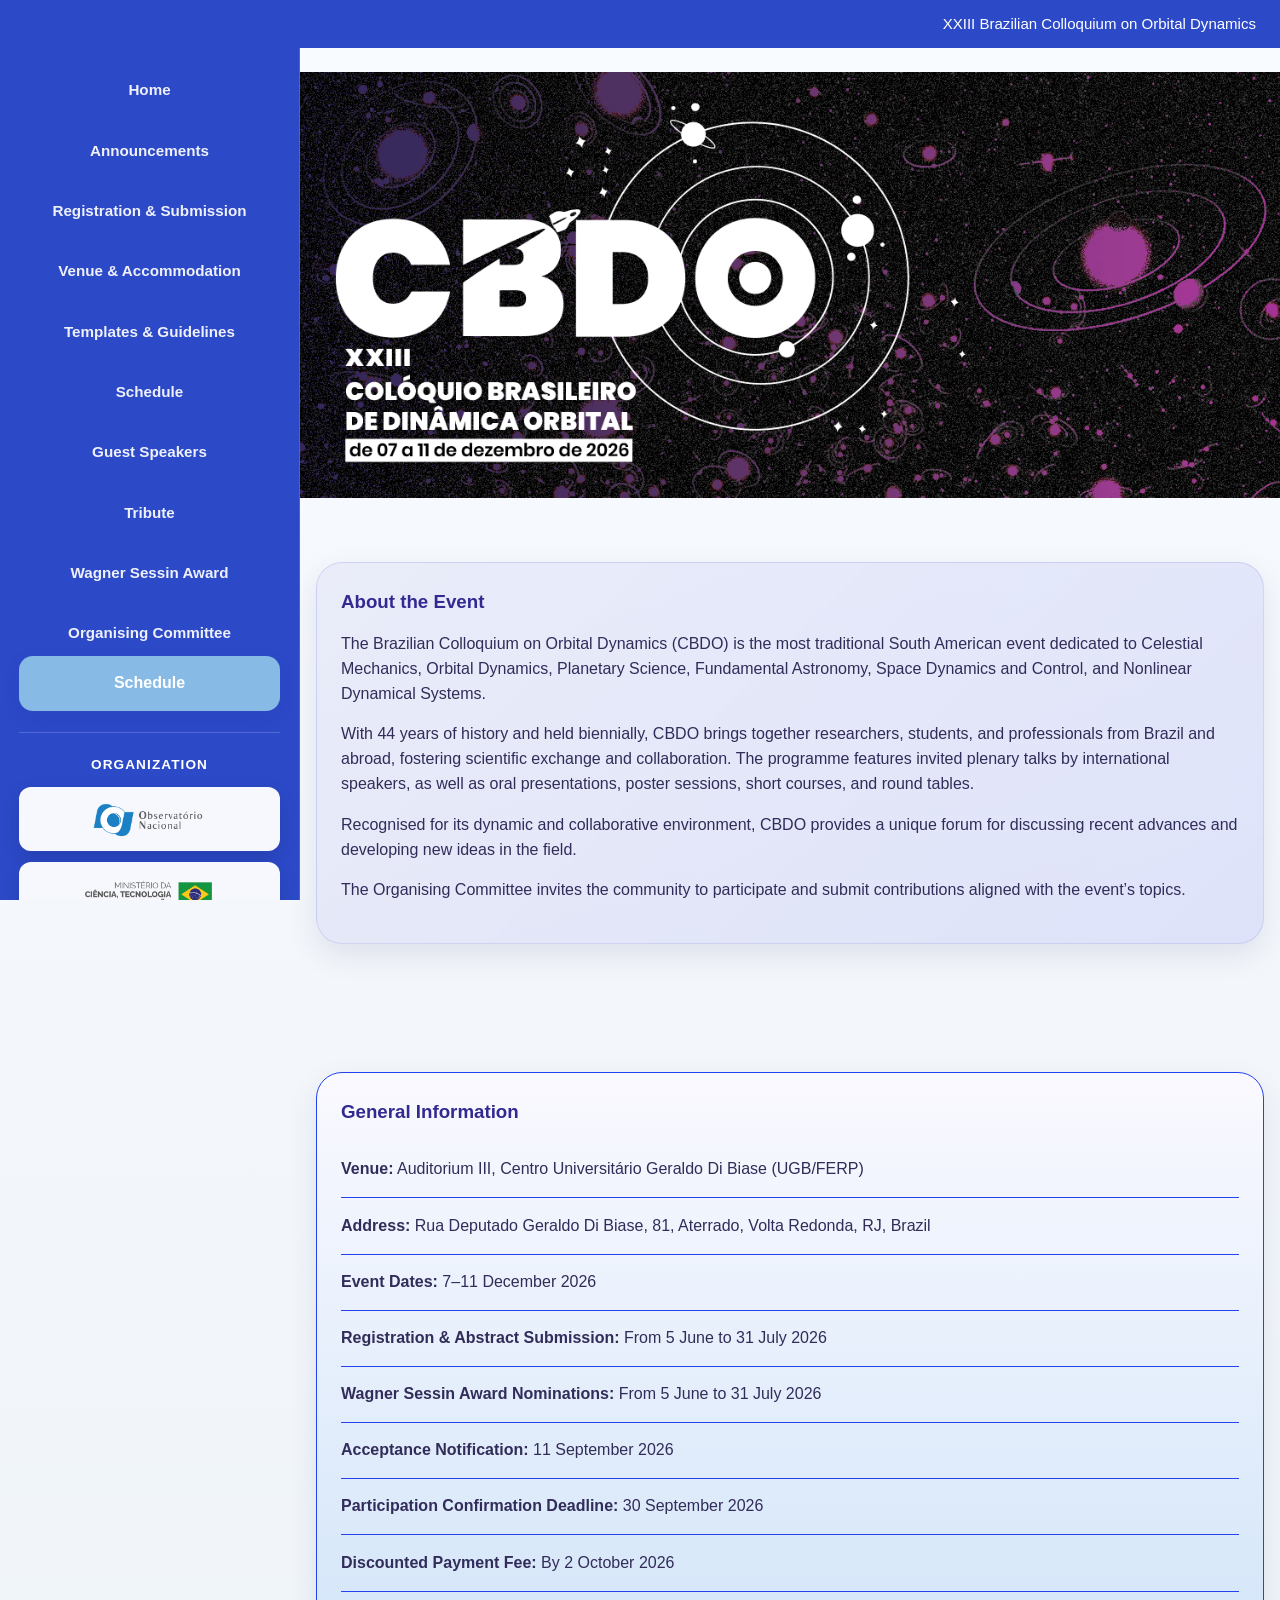
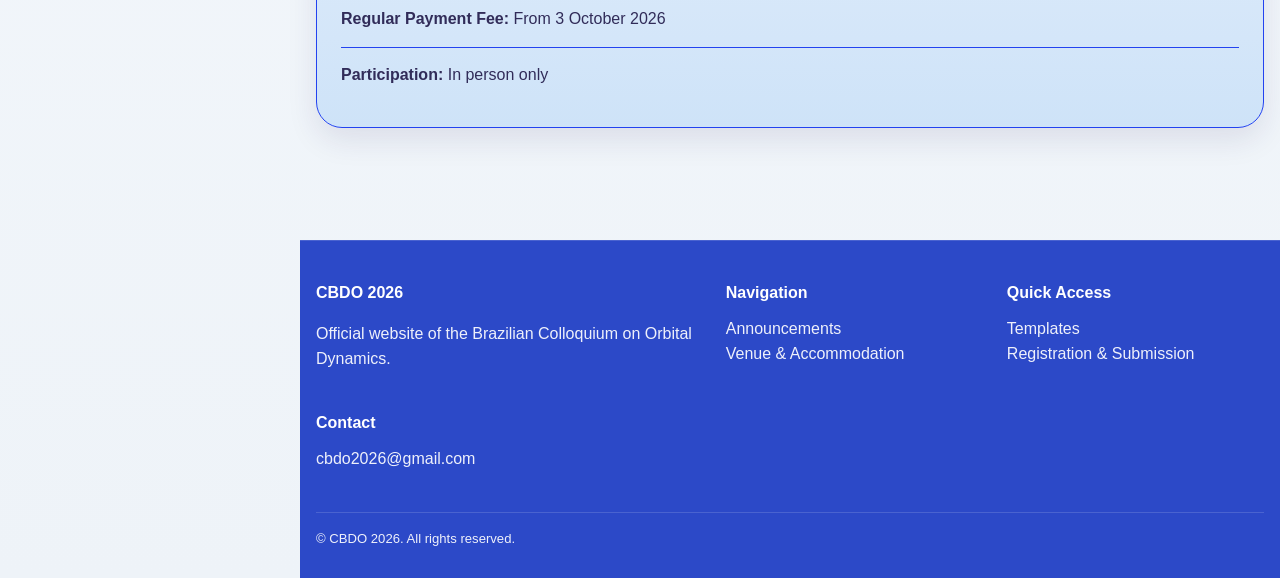
==== commit 729518db: "correcoes" ====
--- a/index.html
+++ b/index.html
@@ -53,7 +53,7 @@
     <aside class="hero-card info-box">
       <h3>General Information</h3>
       <ul class="info-list">
-        <li><strong>Venue:</strong> Milton Carlos Auditorium, Centro Universitário Geraldo Di Biase (UGB/FERP)</li>
+        <li><strong>Venue:</strong> Auditorium III, Centro Universitário Geraldo Di Biase (UGB/FERP)</li>
         <li><strong>Address:</strong> Rua Deputado Geraldo Di Biase, 81, Aterrado, Volta Redonda, RJ, Brazil</li>
         <li><strong>Event Dates:</strong> 7–11 December 2026</li>
         <li><strong>Registration & Abstract Submission:</strong> From 5 June to 31 July 2026</li>
--- a/styles.css
+++ b/styles.css
@@ -796,4 +796,32 @@
     align-items: center;
     text-align: center;
   }
+}
+
+.programme-image {
+  margin-top: 24px;
+  text-align: center;
+}
+
+.programme-image img {
+  display: block;
+  width: 100%;
+  max-width: 1100px;
+  height: auto;
+  margin: 0 auto;
+  border-radius: 8px;
+}
+
+.programme-download {
+  margin-top: 20px;
+  text-align: center;
+}
+
+.programme-download a {
+  font-weight: 600;
+  text-decoration: none;
+}
+
+.programme-download a:hover {
+  text-decoration: underline;
 }
